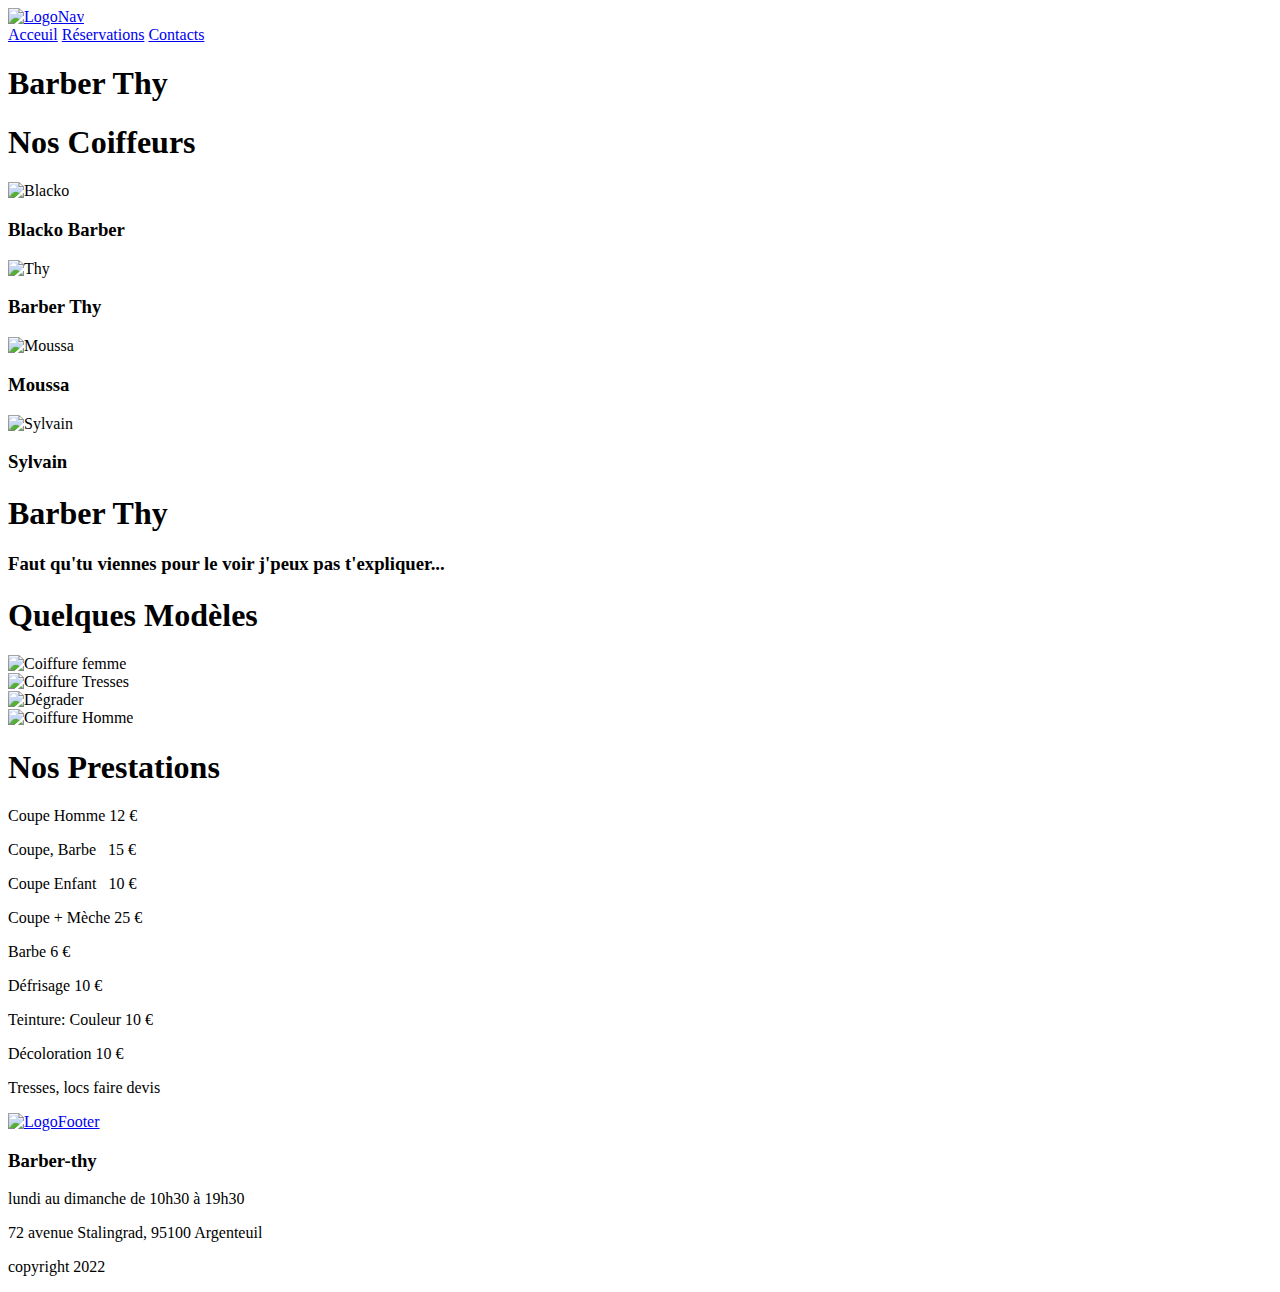
==== index.html @ 8414d720 "Add files via upload" ====
<!DOCTYPE html>
<html lang="fr">
<head>
    <meta charset="UTF-8">
    <meta http-equiv="X-UA-Compatible" content="IE=edge">
    <meta name="viewport" content="width=device-width, initial-scale=1.0">
    <meta name="Description" content="Site de salon de Coiffure dans lequel vous trouverez nos coiffeurs, modèles, coiffures, prix, adresse, horaires d'ouverture">
    <meta name="Keywords" content="BarbierArgenteuil, CoiffureArgenteuil, CoiffeurAfro95Argenteuil,BarberShopArgenteuil,TeintureArgenteuil, TeintureHommeBlack, CoupeCourteHomme,TressePlaquéeHomme">
    <meta name="Author" content="GCorp's">
    <meta name="Copyright" content="Barber Thy 2022">
    <meta name="Content-Language" content="fr">
    <meta name="Subject" content="Site vitrine">
    <meta name="Publisher" content="GCorp's">
    <meta name="Identifier-url" content="barberthy.epizy.com">

    <meta name="google-site-verification" content="WwTQi2IiEP-Ga7F1nRMjuwFjnH2FgtN3JRTXT_fS2PY" />

    <link rel="stylesheet" href="https://cdnjs.cloudflare.com/ajax/libs/font-awesome/6.1.1/css/all.min.css" integrity="sha512-KfkfwYDsLkIlwQp6LFnl8zNdLGxu9YAA1QvwINks4PhcElQSvqcyVLLD9aMhXd13uQjoXtEKNosOWaZqXgel0g==" crossorigin="anonymous" referrerpolicy="no-referrer" />
    <title>Barber Thy Project</title>
    <link rel="stylesheet" href="./CSS/style.css">
    <link rel="shortcut icon" href="./Images/logo-removebg-preview.png" type="image/x-icon">
</head>
<body>
<!--     <nav>

    </nav>

    <header>

    </header>

    <main>
        <section>
            <div>

            </div>
        </section>
    </main>

    <footer>

    </footer> -->

    <!------------------------------------------- NAV BAR ------------------------->

    <header id="HeaderAcceuil">
        <nav id="Navbar">
            <!-- LOGO Nav -->
            <a href="index.html" class="LogoNav">
                <img src="./Images/logo-removebg-preview.png" width="100" alt="LogoNav">
            </a>

            <!-- Menu Burger -->
            <div class="MenuBurger">
                <span class="line"></span>
                <span class="line"></span>
                <span class="line"></span>
            </div>

            <!-- Menu du site -->
            <div class="NavMenu cacher">
             <a href="index.html">Acceuil</a>
             <a href="https://www.instagram.com/barber_thy/" target="_blank">Réservations</a>
             <a href="contacts.html">Contacts</a>
            </div>

            <div class="TextHeaderAcceuil">
                <h1>Barber Thy</h1> 
            </div>
        </nav>

    </header>

    
<main>
    <!-------------------------- SECTION UNE ------------------>
       <section id="SectionUne">
           <h1>Nos Coiffeurs</h1>

        <div class="SectionUneContainer">
            <div class="DivSectionUne">
                <img src="./Images/Blacko.jpg" width="250" height="300" alt="Blacko">
                <h3 class="NomCoiffeur"> Blacko Barber</h3>
            </div>
            <div class="DivSectionUne">
                <img src="./Images/thy.jpg" width="250" height="300" alt="Thy">
                <h3 class="NomCoiffeur"> Barber Thy</h3>
            </div>
            <div class="DivSectionUne">
                <img src="./Images/moussa.jpeg" width="250" height="300" alt="Moussa">
                <h3 class="NomCoiffeur"> Moussa</h3>
            </div>
            <div class="DivSectionUne">
                <img src="./Images/coiffeur.jpeg" width="250" height="300" alt="Sylvain">
                <h3 class="NomCoiffeur"> Sylvain</h3>
            </div>
        </div>
        </section> 

    <!-------------------------- SECTION DEUX ------------------>
    <section id="SectionDeux">
        <div class="SectionDeuxContainer">
            <h1>Barber Thy</h1>
            <h3>Faut qu'tu viennes pour le voir j'peux pas t'expliquer...</h3>
        </div>
    </section>

<!-------------------------- SECTION TROIS ------------------>

        <section id="SectionTrois">
            <h1>Quelques Modèles</h1>

            <div class="SectionTroisContainer">
                <div class="DivSectionTrois">
                    <img src="./Images/coiffemme.jpg" width="250" height="300" alt="Coiffure femme">
                </div>
                <div class="DivSectionTrois">
                    <img src="./Images/coifftress.jpg" width="250" height="300" alt="Coiffure Tresses">
                </div>
                <div class="DivSectionTrois">
                    <img src="./Images/coiff1.jpg" width="250" height="300" alt="Dégrader">
                </div>
                <div class="DivSectionTrois">
                    <img src="./Images/coiffreb.jpg" width="250" height="300" alt="Coiffure Homme">
                </div>
            </div>
        </section>

        <!-------------------------- SECTION QUATRE ------------------>
        <section id="SectionQuatre">
            <h1>Nos Prestations</h1>
            <div class="SectionQuatreContainer">
                <div class="PrixLeft">
                    <p>Coupe Homme <span class="EurosGauche">12 €</span></p> 
                    <p>Coupe, Barbe &nbsp; <span class="EurosGauche">15 €</span></p>
                    <p>Coupe Enfant &nbsp; <span class="EurosGauche">10 €</span></p>
                </div>
                <div class="PrixLeft">
                    <p>Coupe + Mèche <span class="EurosCenter">25 €</span></p>
                    <p>Barbe <span class="EurosBarbe">6 €</span></p>
                    <p>Défrisage <span class="EurosDefrisage">10 €</span></p>
                </div> 
                <div class="PrixLeft">
                    <p>Teinture: Couleur <span class="EurosCouleur">10 €</span></p>
                    <p>Décoloration <span class="EurosDecoloration">10 €</span></p>
                    <p>Tresses, locs faire devis</p>
                </div> 
            </div>
        </section>
    </main>
        <!-------------------------- FOOTER ------------------>
        <footer>
            <section id="FooterContainer">
                <!-- LOGO footer -->
            <div class="LogoFooter">
                <a href="index.html" class="LogoNav">
                    <img src="./Images/logo-removebg-preview.png" width="100" alt="LogoFooter">
                </a>
            </div>
            <!-- Reseaux sociaux footer -->
            <div class="Reseaux">
                <a href="https://www.instagram.com/barber_thy/"><i class="fa-brands fa-instagram"></i></a>
                <a href="#"><i class="fa-brands fa-snapchat"></i></a>
                <h3>Barber-thy</h3>
                <p>lundi au dimanche de 10h30 à 19h30</p>
                <p>72 avenue Stalingrad, 95100 Argenteuil</p>
            </div>
            
            <!-- Moyens de Paiements footer -->
            <div class="Paiements">
                <a href="#"><i class="fa-brands fa-cc-mastercard"></i></a>
                <a href="#"><i class="fa-solid fa-money-bill"></i></a>
                <a href="#"><i class="fa-brands fa-cc-visa"></i></a>
                <a href="#"><i class="fa-brands fa-cc-apple-pay"></i></a>
                <p>copyright 2022</p>
            </div>    
            </section>
            
        </footer>

        <script src="./Javascript/index.js"></script>
    
</body>
</html>
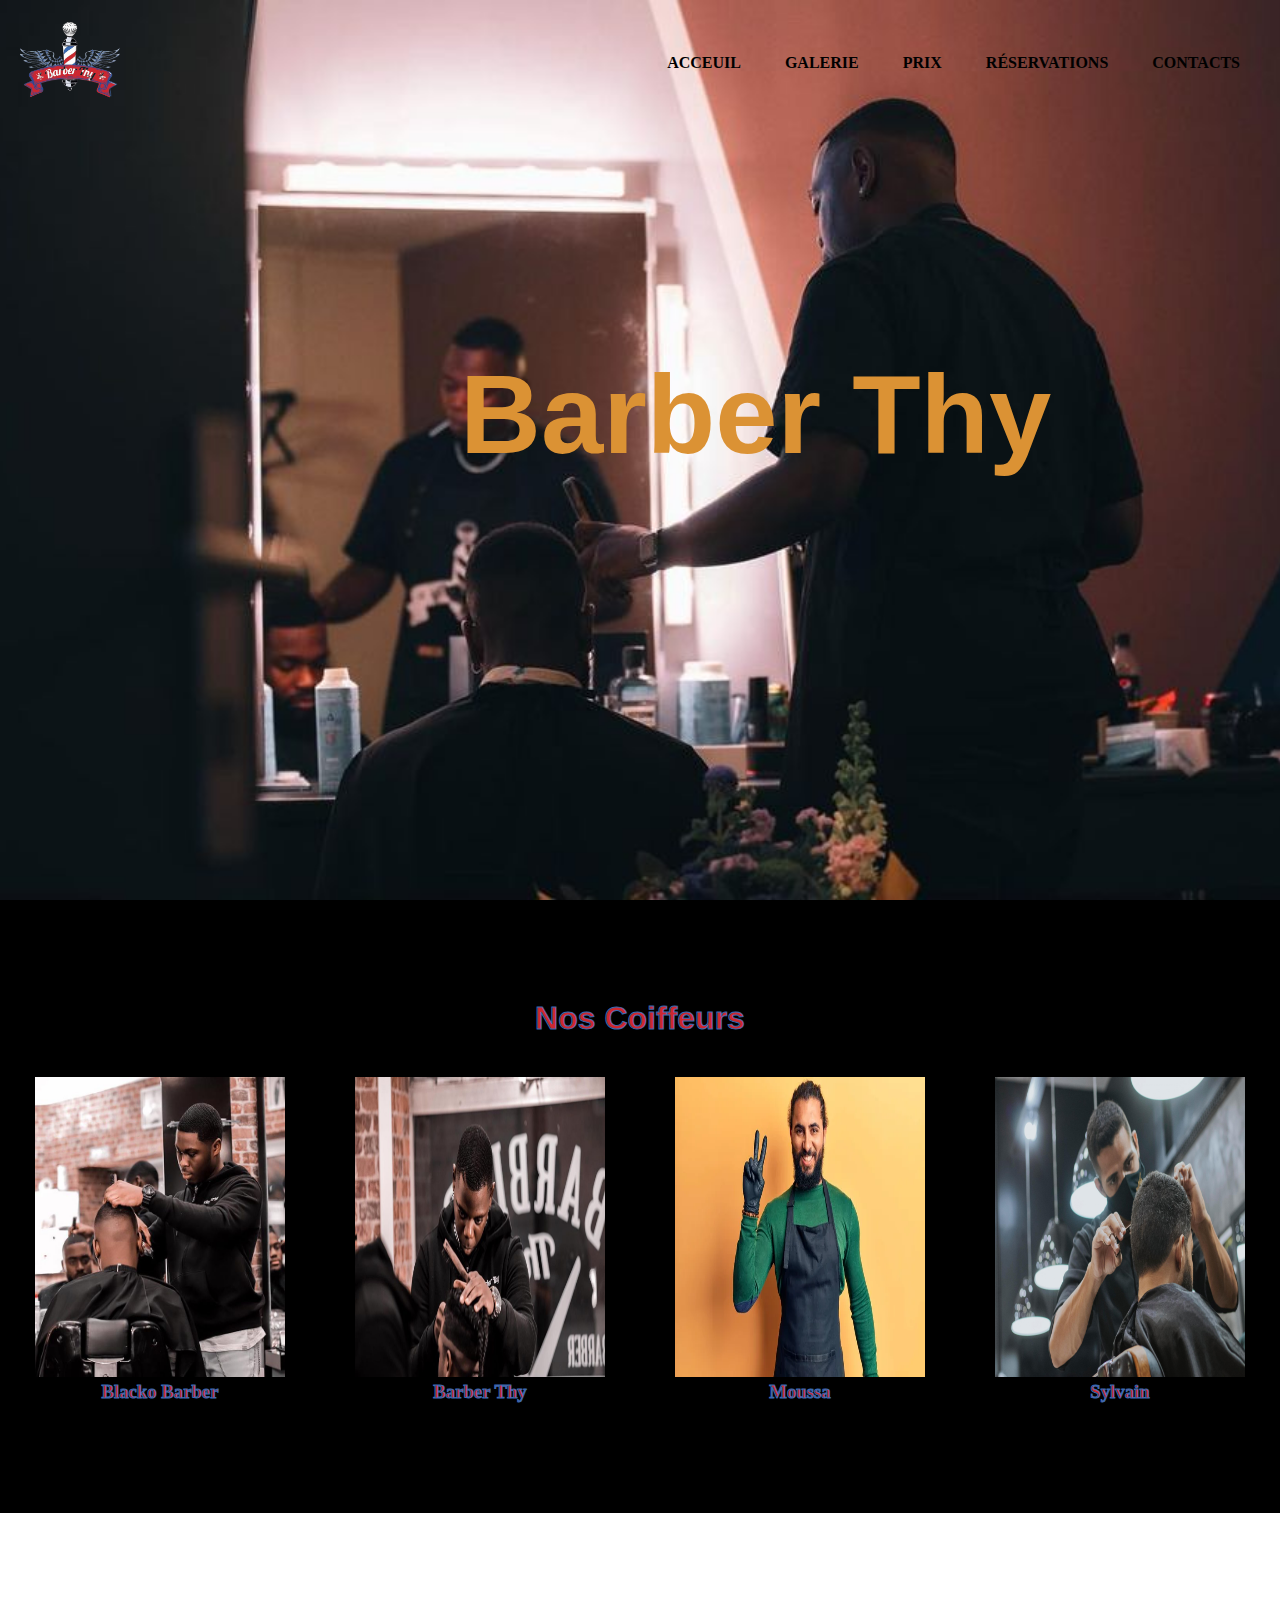
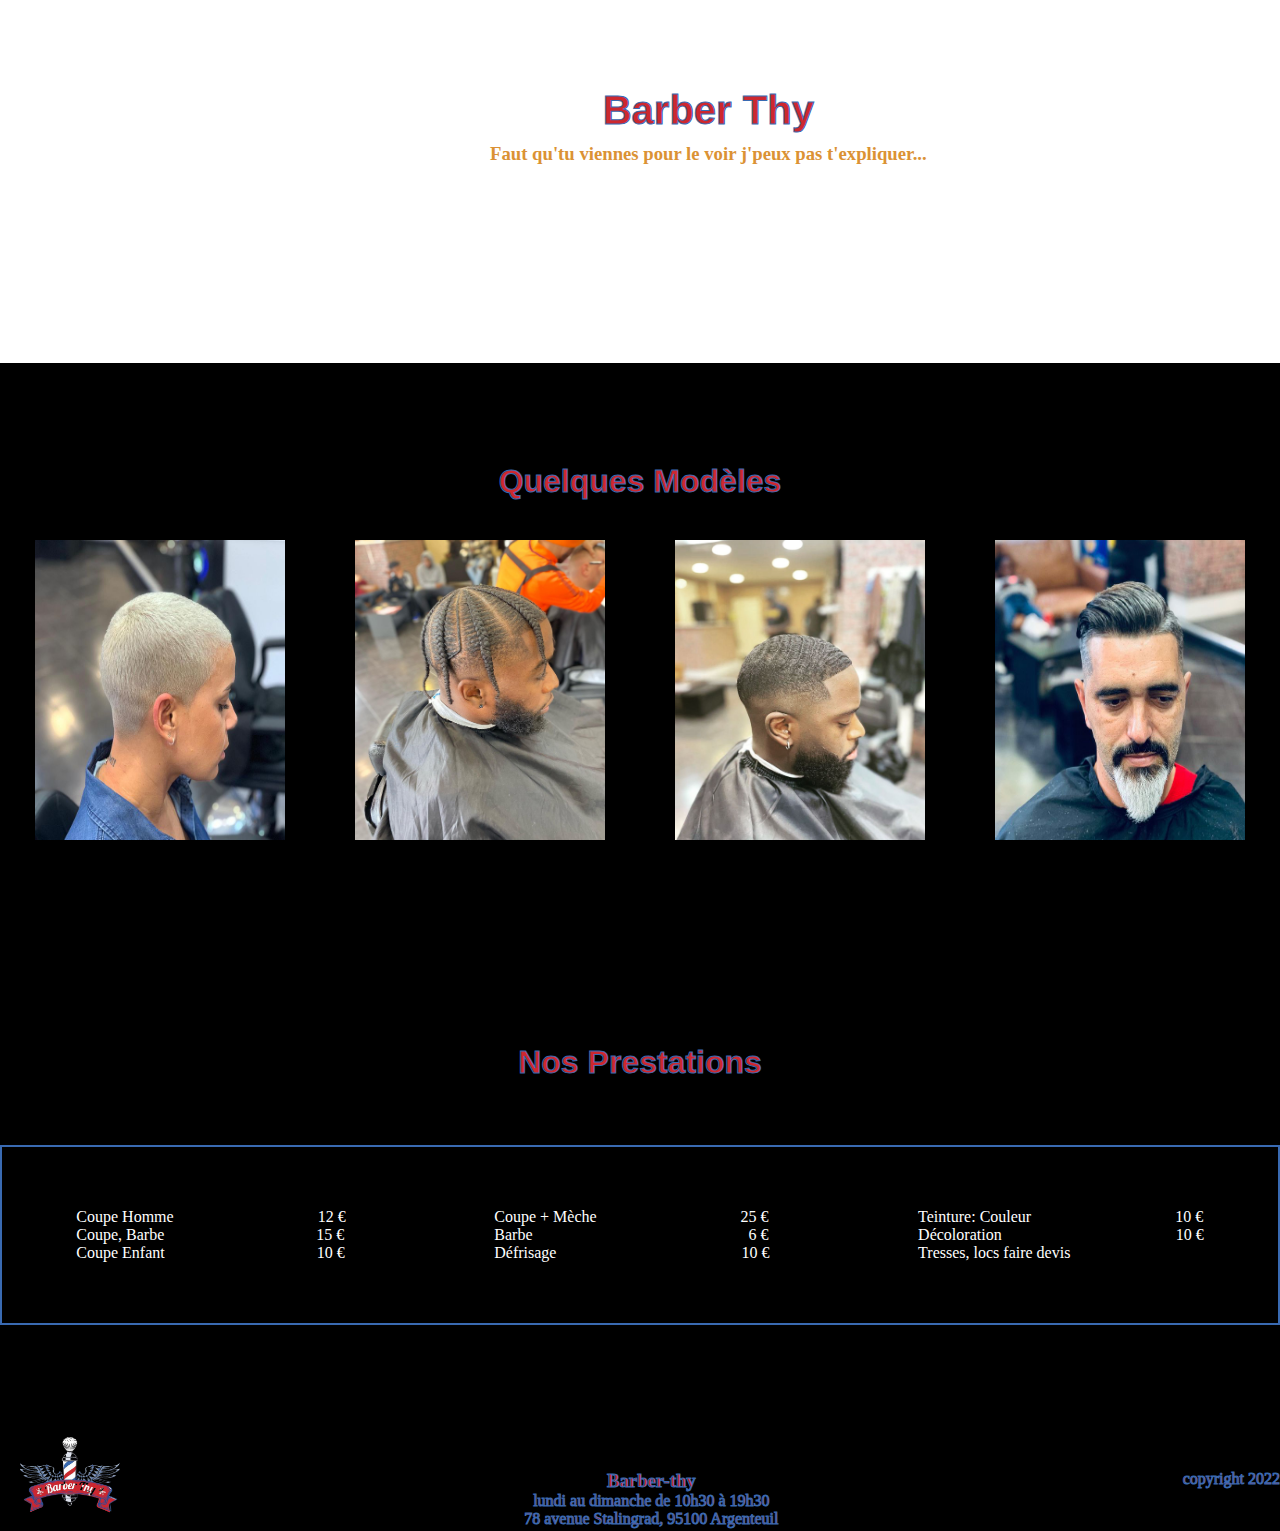
==== commit c51e99b9: "maj" ====
--- a/index.html
+++ b/index.html
@@ -17,37 +17,20 @@
 
     <link rel="stylesheet" href="https://cdnjs.cloudflare.com/ajax/libs/font-awesome/6.1.1/css/all.min.css" integrity="sha512-KfkfwYDsLkIlwQp6LFnl8zNdLGxu9YAA1QvwINks4PhcElQSvqcyVLLD9aMhXd13uQjoXtEKNosOWaZqXgel0g==" crossorigin="anonymous" referrerpolicy="no-referrer" />
     <title>Barber Thy Project</title>
-    <link rel="stylesheet" href="./CSS/style.css">
-    <link rel="shortcut icon" href="./Images/logo-removebg-preview.png" type="image/x-icon">
+    <style>
+        @import url('https://fonts.cdnfonts.com/css/mauikea-demo');
+    </style>
+    <link rel="stylesheet" href="./Assets/CSS/style.css">
+    <link rel="shortcut icon" href="./Assets/Images/logo-removebg-preview.png" type="image/x-icon">
 </head>
 <body>
-<!--     <nav>
-
-    </nav>
-
-    <header>
-
-    </header>
-
-    <main>
-        <section>
-            <div>
-
-            </div>
-        </section>
-    </main>
-
-    <footer>
-
-    </footer> -->
-
     <!------------------------------------------- NAV BAR ------------------------->
 
     <header id="HeaderAcceuil">
         <nav id="Navbar">
             <!-- LOGO Nav -->
             <a href="index.html" class="LogoNav">
-                <img src="./Images/logo-removebg-preview.png" width="100" alt="LogoNav">
+                <img src="./Assets/Images/logo-removebg-preview.png" width="100" alt="LogoNav">
             </a>
 
             <!-- Menu Burger -->
@@ -60,7 +43,9 @@
             <!-- Menu du site -->
             <div class="NavMenu cacher">
              <a href="index.html">Acceuil</a>
-             <a href="https://www.instagram.com/barber_thy/" target="_blank">Réservations</a>
+             <a href="galerie.html">Galerie</a>
+             <a href="prix.html">Prix</a>
+             <a href="reservations.html">Réservations</a>
              <a href="contacts.html">Contacts</a>
             </div>
 
@@ -70,7 +55,6 @@
         </nav>
 
     </header>
-
     
 <main>
     <!-------------------------- SECTION UNE ------------------>
@@ -79,19 +63,19 @@
 
         <div class="SectionUneContainer">
             <div class="DivSectionUne">
-                <img src="./Images/Blacko.jpg" width="250" height="300" alt="Blacko">
+                <img src="./Assets/Images/Blacko.jpg" width="250" height="300" alt="Blacko">
                 <h3 class="NomCoiffeur"> Blacko Barber</h3>
             </div>
             <div class="DivSectionUne">
-                <img src="./Images/thy.jpg" width="250" height="300" alt="Thy">
+                <img src="./Assets/Images/thy.jpg" width="250" height="300" alt="Thy">
                 <h3 class="NomCoiffeur"> Barber Thy</h3>
             </div>
             <div class="DivSectionUne">
-                <img src="./Images/moussa.jpeg" width="250" height="300" alt="Moussa">
+                <img src="./Assets/Images/moussa.jpeg" width="250" height="300" alt="Moussa">
                 <h3 class="NomCoiffeur"> Moussa</h3>
             </div>
             <div class="DivSectionUne">
-                <img src="./Images/coiffeur.jpeg" width="250" height="300" alt="Sylvain">
+                <img src="./Assets/Images/coiffeur.jpeg" width="250" height="300" alt="Sylvain">
                 <h3 class="NomCoiffeur"> Sylvain</h3>
             </div>
         </div>
@@ -112,16 +96,16 @@
 
             <div class="SectionTroisContainer">
                 <div class="DivSectionTrois">
-                    <img src="./Images/coiffemme.jpg" width="250" height="300" alt="Coiffure femme">
+                    <img src="./Assets/Images/coiffemme.jpg" width="250" height="300" alt="Coiffure femme">
                 </div>
                 <div class="DivSectionTrois">
-                    <img src="./Images/coifftress.jpg" width="250" height="300" alt="Coiffure Tresses">
+                    <img src="./Assets/Images/coifftress.jpg" width="250" height="300" alt="Coiffure Tresses">
                 </div>
                 <div class="DivSectionTrois">
-                    <img src="./Images/coiff1.jpg" width="250" height="300" alt="Dégrader">
+                    <img src="./Assets/Images/coiff1.jpg" width="250" height="300" alt="Dégrader">
                 </div>
                 <div class="DivSectionTrois">
-                    <img src="./Images/coiffreb.jpg" width="250" height="300" alt="Coiffure Homme">
+                    <img src="./Assets/Images/coiffreb.jpg" width="250" height="300" alt="Coiffure Homme">
                 </div>
             </div>
         </section>
@@ -154,7 +138,7 @@
                 <!-- LOGO footer -->
             <div class="LogoFooter">
                 <a href="index.html" class="LogoNav">
-                    <img src="./Images/logo-removebg-preview.png" width="100" alt="LogoFooter">
+                    <img src="./Assets/Images/logo-removebg-preview.png" width="100" alt="LogoFooter">
                 </a>
             </div>
             <!-- Reseaux sociaux footer -->
@@ -163,7 +147,7 @@
                 <a href="#"><i class="fa-brands fa-snapchat"></i></a>
                 <h3>Barber-thy</h3>
                 <p>lundi au dimanche de 10h30 à 19h30</p>
-                <p>72 avenue Stalingrad, 95100 Argenteuil</p>
+                <p>78 avenue Stalingrad, 95100 Argenteuil</p>
             </div>
             
             <!-- Moyens de Paiements footer -->
--- a/Assets/CSS/style.css
+++ b/Assets/CSS/style.css
@@ -0,0 +1,321 @@
+    /* border-box indique au navigateur de tenir compte de toute les bordures et remplissage dans les valeurs que vous spécifiez pour la largeur et la hauteur d'un élément */
+*{
+    margin: 0;
+    padding: 0;
+    box-sizing: border-box; /* adapter à la forme écran */
+}
+
+    /*--------------- NavBar ------------*/
+#Navbar{
+    display: flex;
+    justify-content: space-between;
+    align-items: center;
+    background-color: rgba(253, 253, 253, 0);
+    padding-top: 10px;
+    /* padding-right: 25px; */
+}
+        /* Logo */
+.LogoNav{
+    padding-left: 20px;
+}
+
+    /*----------- Menu Burger---------*/
+.MenuBurger .line{
+    display: block;
+    width: 40px;
+    height: 5px;
+    background-color: rgb(88, 85, 85);
+}
+
+/* Custom de mon burger les lignes */
+.line {
+    display: block;
+    width: 40px;
+    height: 4px;
+    background-color: silver;
+    margin-bottom: 7px;
+}
+
+.MenuBurger{
+    padding-right: 20px;
+    cursor: pointer;
+}
+/* Menu du site */
+.NavMenu{
+    
+    position: fixed; 
+    width: 94%;
+    top: 5rem;
+    left: 18px;
+    z-index: 999;
+    background-color:#cd2830d9;
+}
+
+.NavMenu a{
+    display: block;
+    text-align: center;
+    padding: 10px 0;
+    color: rgb(13, 67, 114);
+    text-decoration: none;
+    text-transform: uppercase; /* pour tout mettre en majuscule */
+    font-weight: bolder;
+}
+
+.NavMenu a:hover{
+    background-color:rgb(53, 53, 221);
+}
+        
+        /* Cacher le menu */
+
+
+.cacher{
+    display: none;
+}
+
+@media screen and (min-width:769px){
+    .NavMenu{
+        display: block;
+        position: static;
+        width: auto;
+        margin-right: 20px;
+        background: none;
+    }
+    .NavMenu a{
+        display:inline-block;
+        padding: 15px 20px;
+        color: black;
+    }
+    .MenuBurger{
+        display: none;
+    }
+}
+
+    /*------------------------ HEADER ---------------------*/
+h1, h2{
+    font-family: 'MAUIKEA Demo', sans-serif;
+}
+
+#HeaderAcceuil{
+    height: 100vh;
+    width: 100%;
+    background-image: url(../Images/bgheader.jpg);
+    background-size: cover;
+    background-position: center;
+    background-repeat: no-repeat;
+}
+
+.TextHeaderAcceuil{
+    text-align: center;
+    font-size: 56px;
+    color: rgb(219, 146, 52);
+    position: absolute;
+    top: 50%;
+    left: 50%;
+    transform: translate(-180px, -100px);
+}
+    /*------------------- SECTION UNE -------------------*/
+#SectionUne{
+    width: 100%;
+    height: 100%;
+    background-color: black;
+    padding: 100px 0;
+}
+#SectionUne h1{
+    text-align: center;
+    padding-bottom: 30px;
+    margin-bottom: 10px;
+    -webkit-text-stroke: 1px; /* rendre compatible sur chrome et safari */
+    -webkit-text-stroke-color: #396ab2;
+    color: #cd282f;
+}
+.SectionUneContainer{
+    display: flex;
+    justify-content: space-around;
+    flex-wrap: wrap;
+}
+.DivSectionUne h3{
+    transition: transform .3s;
+}
+.DivSectionUne :hover{
+    transform: scale(1.2);
+}
+
+.NomCoiffeur{
+    text-align: center;
+    -webkit-text-stroke: 1px;
+    -webkit-text-stroke-color: #396ab2;
+    color: #cd282f;
+    margin-bottom: 10px;
+}
+@media screen and (max-width:799px ) {
+    .DivSectionUne {
+        margin-bottom: 20px;
+    }
+}
+
+/*----------------------------------- SECTION DEUX --------------------*/
+
+#SectionDeux {
+    background-image: url(../Images/bgS2.jpeg);
+    background-size: cover;
+    background-position: center;
+    background-repeat: no-repeat;
+    background-attachment: fixed;
+    height: 50vh;
+    position: relative;
+}
+
+.SectionDeuxContainer {
+       
+    text-align: center;
+    color: rgb(219, 146, 52);
+    position: absolute;
+    top: 50%;
+    left: 50%;
+    transform: translate(-150px, -50px);
+}
+#SectionDeux h1 {
+    font-size: 40px;
+    -webkit-text-stroke: 1px;
+    -webkit-text-stroke-color: #396ab2;
+    color: #cd282f;
+    margin-bottom: 10px;
+}
+#SectionDeux p {
+    color: whitesmoke;
+}
+
+/*----------------------------------- SECTION TROIS --------------------*/
+
+#SectionTrois{
+    width: 100%;
+    height: 100%;
+    background-color: black;
+    padding: 100px 0;
+    color: rgb(255, 255, 255);
+}
+#SectionTrois h1{
+    text-align: center;
+    padding-bottom: 30px;
+    margin-bottom: 10px;
+    -webkit-text-stroke: 1px;
+    -webkit-text-stroke-color: #396ab2;
+    color: #cd282f;
+}
+.SectionTroisContainer{
+    display: flex;
+    justify-content: space-around;
+    flex-wrap: wrap;
+}
+
+@media screen and (max-width:799px ) {
+    .DivSectionTrois {
+        margin-bottom: 20px;
+    }
+}
+
+/*----------------------------------- SECTION QUATRE --------------------*/
+#SectionQuatre{
+    width: 100%;
+    height: 100%;
+    background-color: black;
+    padding: 100px 0;
+    color: rgb(255, 255, 255);
+}
+#SectionQuatre h1{
+    
+    -webkit-text-stroke: 1px;
+    -webkit-text-stroke-color: #396ab2;
+    color: #cd282f;
+    text-align: center;
+    padding-bottom: 5%;
+}
+.SectionQuatreContainer{
+    display: flex;
+    justify-content: space-around;
+    border: 2px solid #396ab2;
+    padding: 32px 0;
+    box-shadow: 3px #396ab2;
+    flex-wrap: wrap;
+}
+.PrixLeft {
+    padding: 29px;
+}
+.EurosGauche{
+    padding-left: 140px;
+}
+.EurosCenter{
+    padding-left: 140px;
+}
+.EurosBarbe{
+    padding-left: 212px;
+}
+.EurosDefrisage{
+    padding-left: 181px;
+}
+.EurosCouleur{
+    padding-left: 140px;
+}
+.EurosDecoloration{
+    padding-left: 170px;
+}
+/*----------------------------------- FOOTER ----------------------------*/
+#FooterContainer{
+    display: flex;
+    justify-content: space-between;
+    width: 100%;
+    -webkit-text-stroke: 1px;
+    -webkit-text-stroke-color: #396ab2;
+    color: #cd282f;
+    background-color: rgb(0, 0, 0);
+}
+
+.Reseaux{
+    margin-top: 45px;
+    text-align: center;
+    
+}
+.Paiements{
+    margin-top: 45px;
+}
+
+/*------------------------- Page Contacts --------------*/
+
+.TitreContact{
+    text-align: center;
+    color: rgb(0, 0, 0);
+    margin-bottom: 20px;
+}
+
+.feuille{
+    width: 60%;
+    margin: 0 auto;
+    margin-top: 80px;
+    margin-bottom: 80px;
+}
+
+.formulaires{
+    display: flex;
+    justify-content: space-between;
+    font-size: 13px;
+}
+
+.coordonnees{
+    display: flex;
+    justify-content: center;
+    gap: 60px;
+    margin-bottom: 80px;
+    font-size: 13px;
+}
+.infos a{
+    color: #ecd049;
+}
+.infos a:hover {
+    color: #db3134;
+}
+
+.commentaires textarea{
+    width: 900px;
+}
+
+/*------------------------- Page Prix --------------*/
